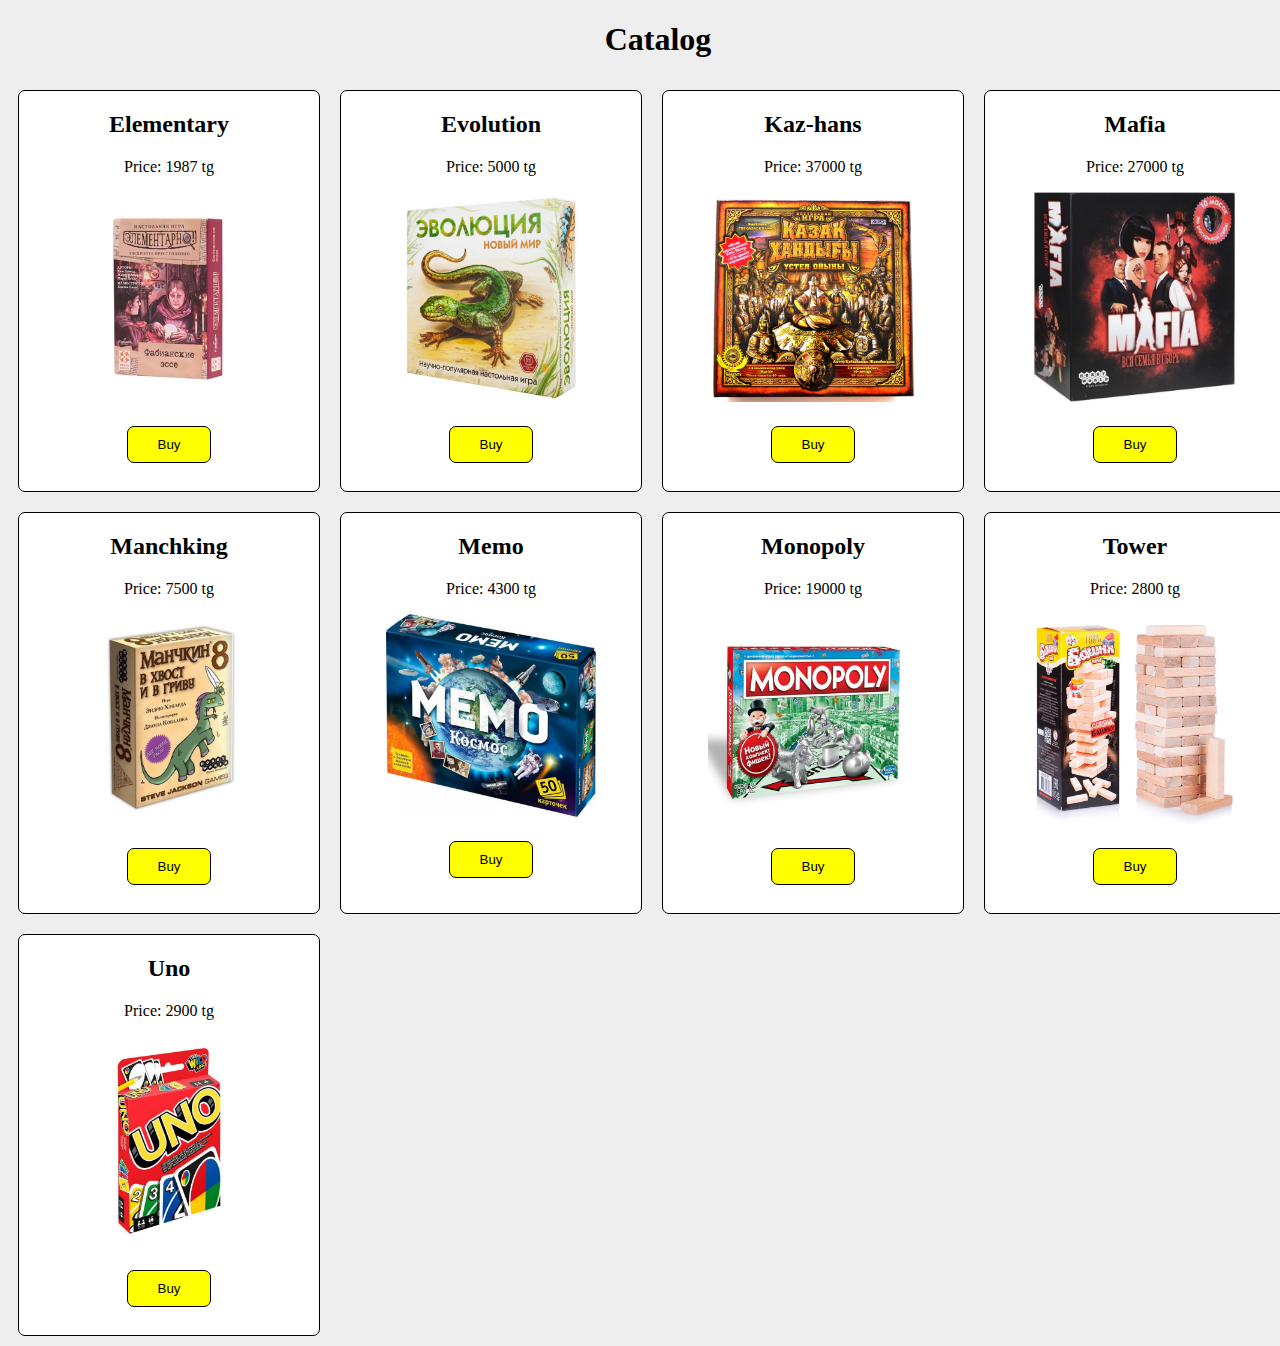
==== index.html @ 22179dca "Uploaded products to the page" ====
<!DOCTYPE html>
<html lang="en">
<head>
    <meta charset="UTF-8">
    <meta name="viewport" content="width=device-width, initial-scale=1.0">
    <title>Eshop</title>
    <link rel="stylesheet" href="css/style.css">
</head>
<body>
    
    <div class="container">
        <h1>Catalog</h1>
        <div class="goods" id="goods"></div>
    </div>

    <!-- <script src="https://ajax.googleapis.com/ajax/libs/jquery/3.7.0/jquery.min.js"></script> -->
    <script src="js/jquery.min.js"></script>
    <script src="js/script.js"></script>
</body>
</html>
---- css/style.css ----
body {
    background-color: #eee;
}

.container {
    width: 1300px;
    margin: 0 auto;
}

h1 {
    text-align: center;
}

.single-goods {
    width: 300px;
    height: 400px;
    border: 1px solid black;
    border-radius: 7px;
    margin: 10px;
    float: left;
    text-align: center;
    background-color: white;
}

.single-goods img {
    width: 70%;
    height: auto;
}

.single-goods button {
    display: block;
    margin: 20px auto;
    padding: 10px 30px;
    background-color: yellow;
    border: 1px solid black;
    border-radius: 7px;

}
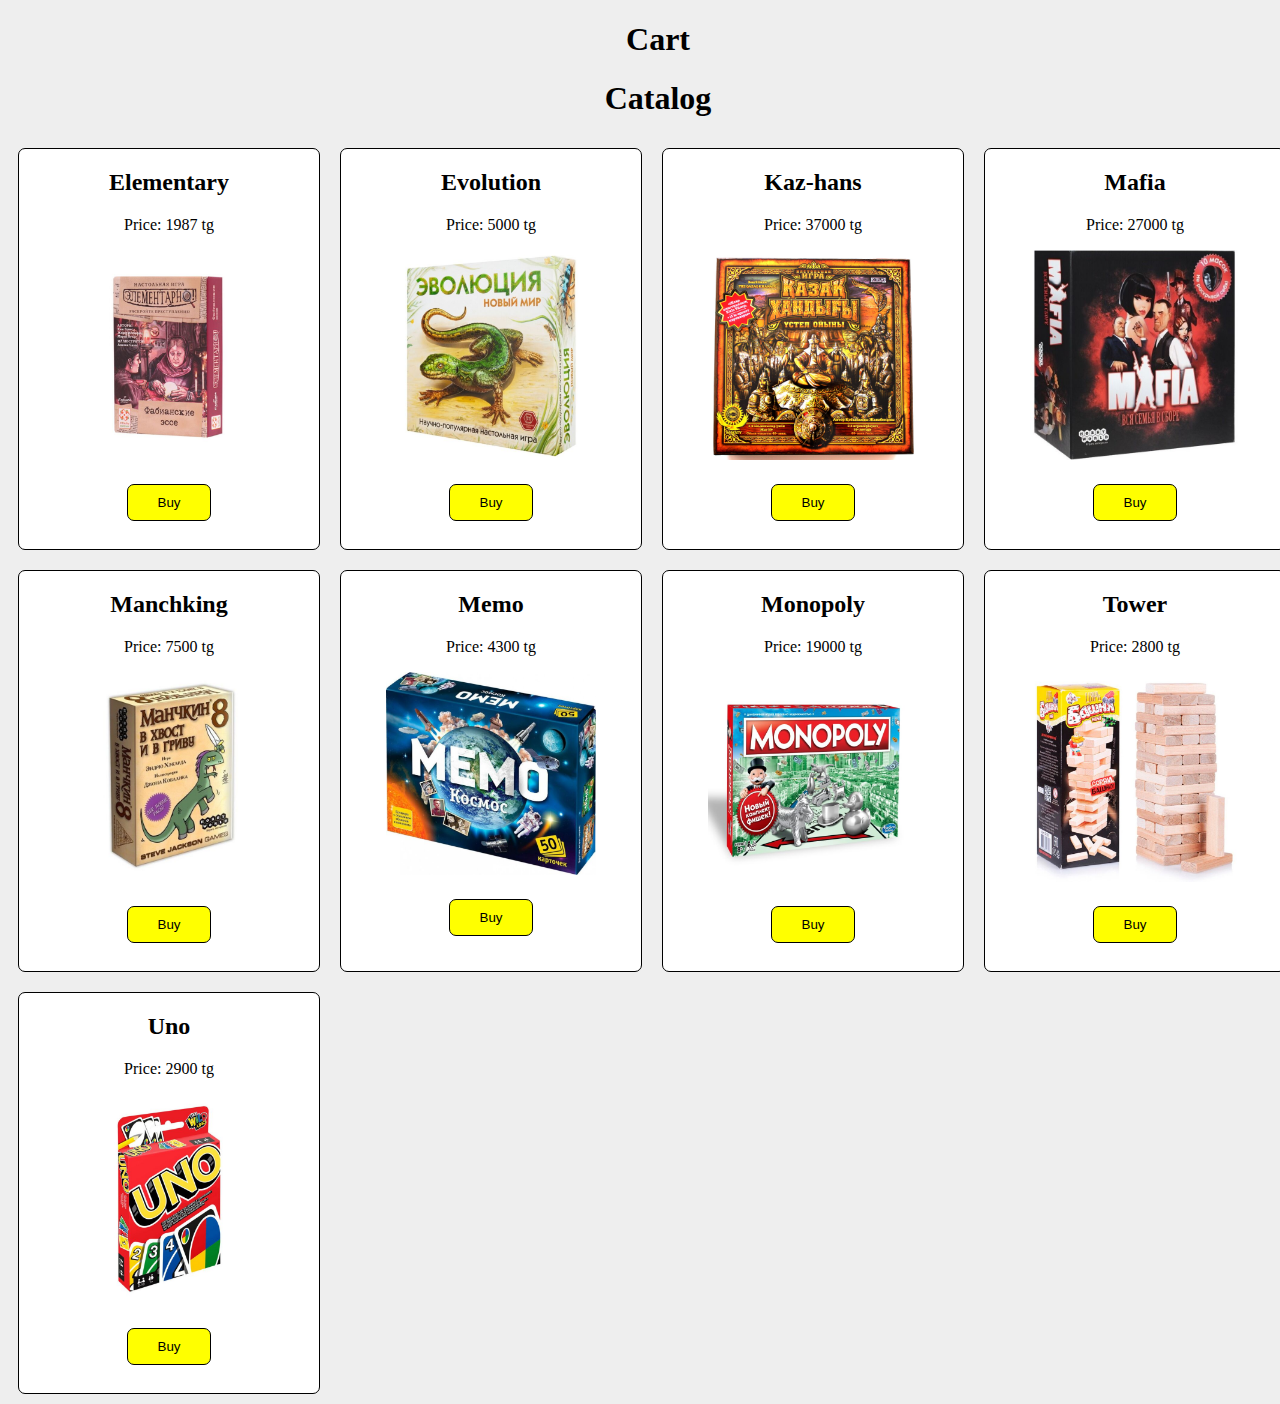
==== commit 8bb1c1c5: "Mini cart" ====
--- a/index.html
+++ b/index.html
@@ -7,6 +7,11 @@
     <link rel="stylesheet" href="css/style.css">
 </head>
 <body>
+
+    <div class="container">
+        <h1>Cart</h1>
+        <div id="mini-cart"></div>
+    </div>
     
     <div class="container">
         <h1>Catalog</h1>
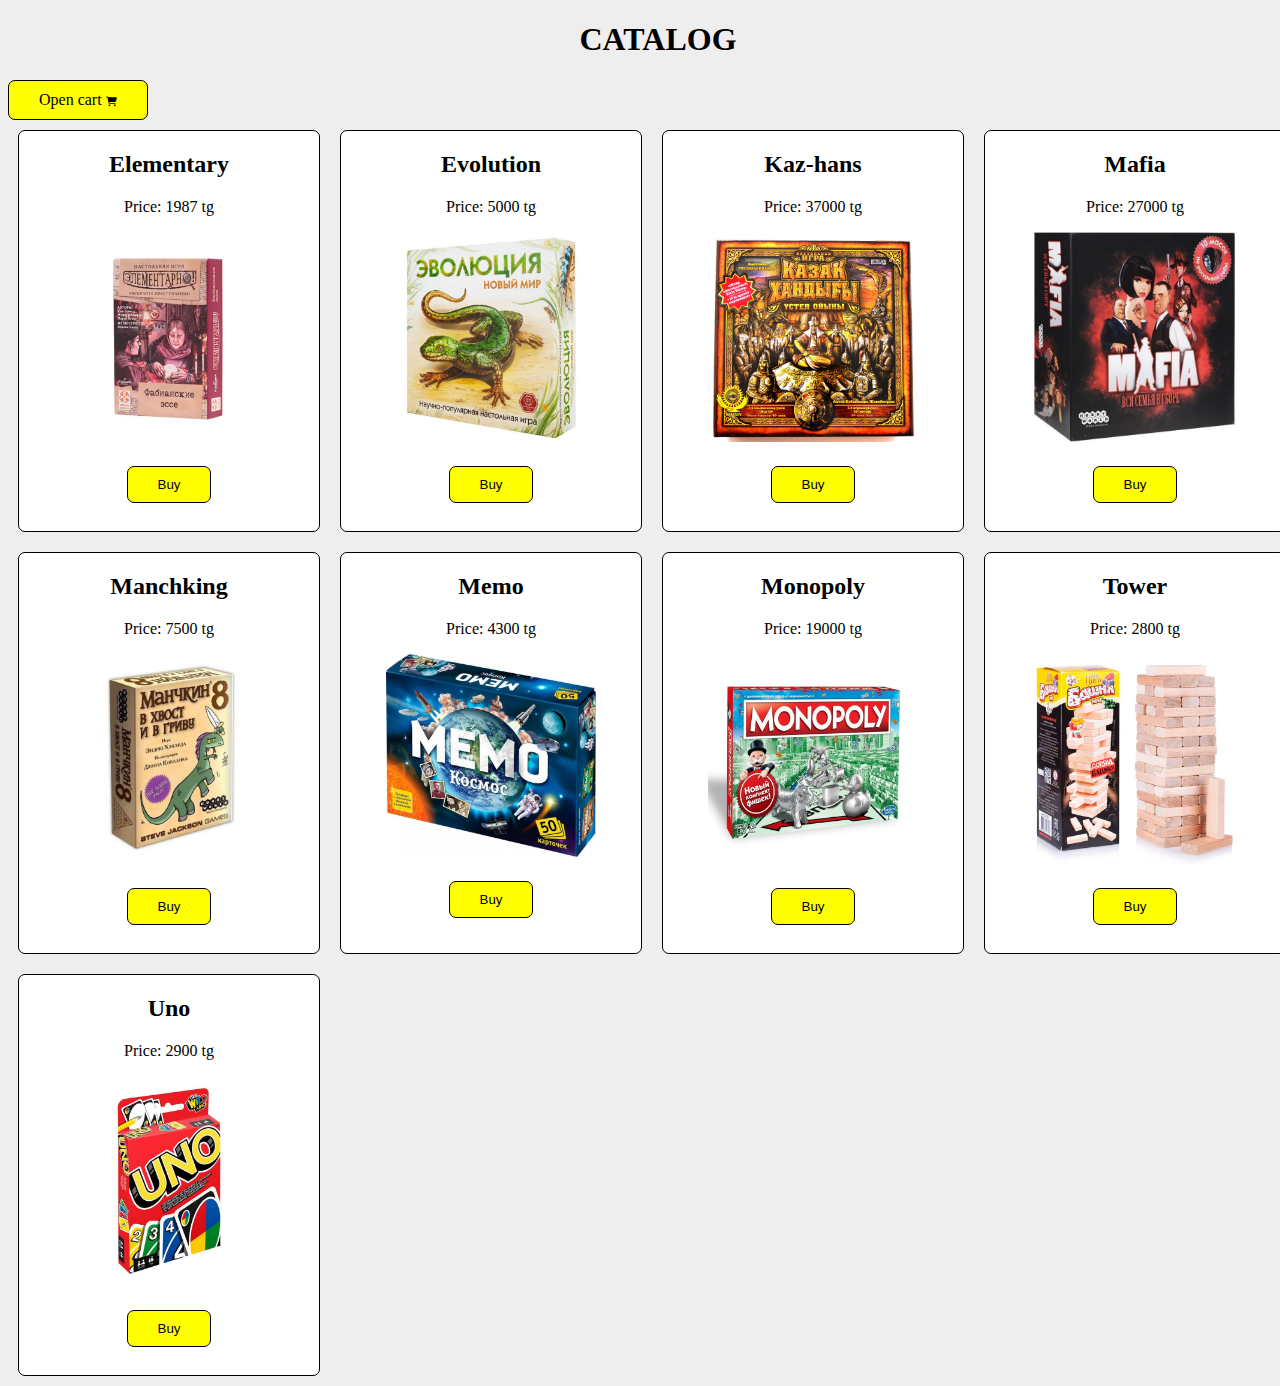
==== commit 12facd72: "Improving the cart" ====
--- a/index.html
+++ b/index.html
@@ -4,17 +4,17 @@
     <meta charset="UTF-8">
     <meta name="viewport" content="width=device-width, initial-scale=1.0">
     <title>Eshop</title>
+    <link rel="stylesheet" href="https://cdnjs.cloudflare.com/ajax/libs/font-awesome/6.4.0/css/all.min.css">
     <link rel="stylesheet" href="css/style.css">
 </head>
 <body>
-
-    <div class="container">
-        <h1>Cart</h1>
-        <div id="mini-cart"></div>
-    </div>
     
     <div class="container">
-        <h1>Catalog</h1>
+        <h1>CATALOG</h1>
+        <a class="open-cart" href="cart.html">
+            Open cart
+            <i class="fa-solid fa-cart-shopping"></i>
+        </a>
         <div class="goods" id="goods"></div>
     </div>
 
--- a/css/style.css
+++ b/css/style.css
@@ -9,6 +9,20 @@
 
 h1 {
     text-align: center;
+}
+
+.open-cart {
+    display: inline-block;
+    padding: 10px 30px;
+    background-color: yellow;
+    color: black;
+    border: 1px solid black;
+    border-radius: 7px;
+    text-decoration: none;
+    cursor: pointer;
+}
+.open-cart i {
+    font-size: .6rem;
 }
 
 .single-goods {
@@ -34,5 +48,43 @@
     background-color: yellow;
     border: 1px solid black;
     border-radius: 7px;
+}
 
+.cart-goods {
+    width: 400px;
+    height: auto;
+    background-color: white;
+    align-items: center;
+    justify-content: space-between;
+    display: flex;
+    flex-direction: row;
+    border: 1px solid black;
+    border-radius: 7px;
+    padding: 10px 15px;
+    margin: 0 auto;
+    margin-bottom: 10px;
+}
+
+h1 .fa-cart-shopping {
+    font-size: 1.6rem;
+}
+
+.cart-goods button {
+    padding: 10px 15px;
+    background-color: yellow;
+    border: 1px solid black;
+    border-radius: 7px;
+}
+
+.cart-empty {
+    text-align: center;
+    font-size: 1.5rem;
+}
+
+.cart-empty a {
+    text-decoration: none;
+}
+
+.cart-empty a i {
+    font-size: .9rem;
 }